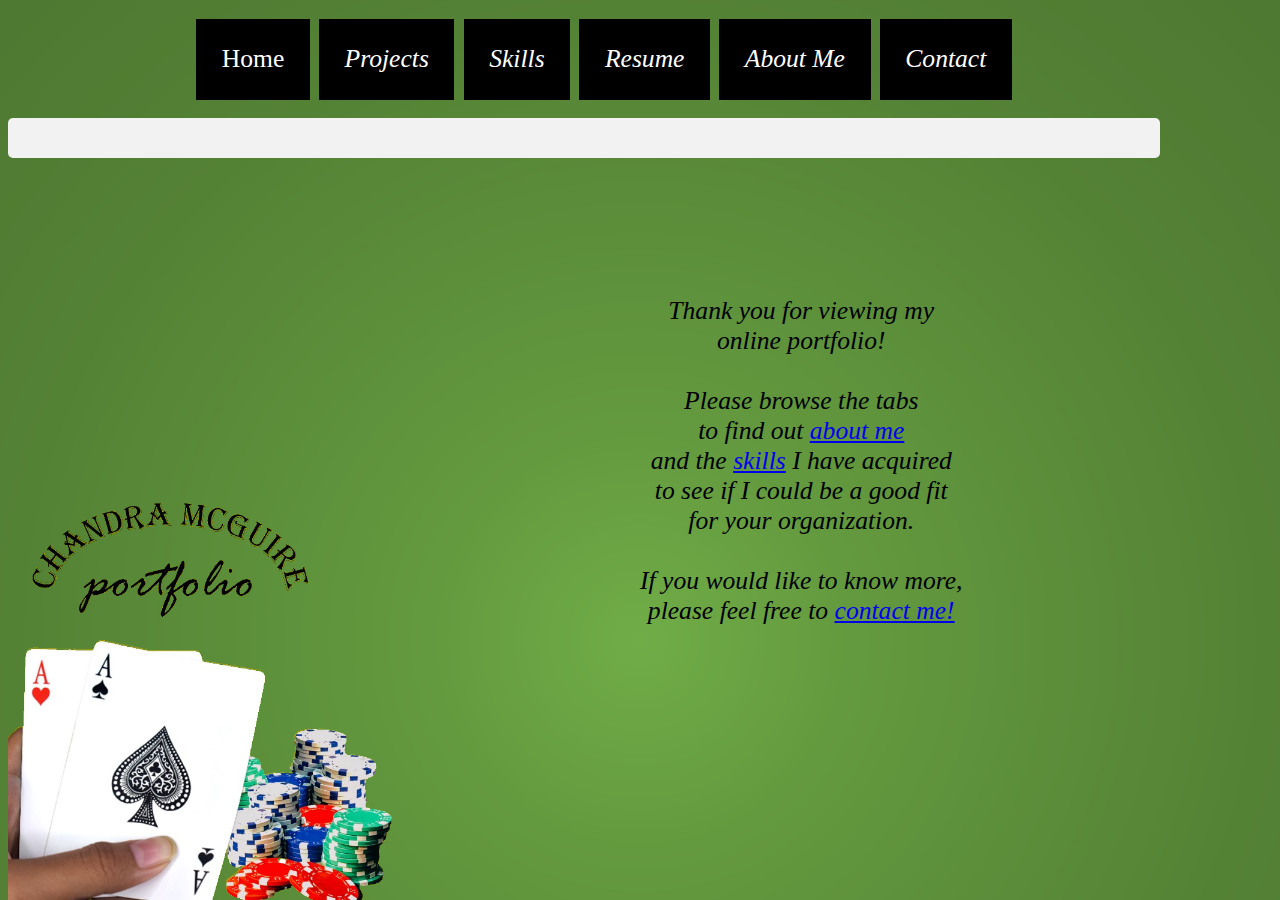
==== index.html @ d6551419 "klj" ====
<!DOCTYPE html>
<html lang="en">
<head>
    <meta charset="UTF-8">
    <meta name="viewport" content="width=device-width, initial-scale=1.0">
<link rel="stylesheet" href="style.css">


    <title>Chandra McGuire Portfolio Site</title>

   

</head>

<body style="width: 90%; height: 100%;">
  
   

<!-- nav bar-->

</style> 
</head> 
<body> 
<div id="navbar"> 
  <ul> 
      
	<li style="font-size:2vw;"><a href="index.html">Home</a><i></li> 
	<li style="font-size:2vw;"><a href="Pages/projects.html">Projects</a></li> 
	<li style="font-size:2vw;"><a href="Pages/skills.html">Skills</a></li> 
	<li style="font-size:2vw;"><a href="Pages/resume.html">Resume</a></li> 
	<li style="font-size:2vw;"><a href="Pages/aboutMe.html">About Me</a></li> 
	<li style="font-size:2vw;"><a href="Pages/contact.html">Contact</a></li> 
  </ul> 
</div> 

</body> 
</html>




    <!-- Background green image -->
    <style class="green1">
        body {
          background-image: url(Images/green\ table\ background.jpg);
          background-repeat: no-repeat;
          background-attachment: fixed;
          background-size: cover;
        }

        </style>

<!-- content -->


<div class="container">
    <div class="center">
      <p style="font-size:2vw;"></pstyle>Thank you for viewing my 
        <br>  
        online portfolio! 
          <br>
          <br>
          Please browse the tabs 
          <br>
          to find out <a href="Pages/aboutMe.html">about me</a> 
          <br>
          and the <a href="Pages/skills.html">skills</a> I have acquired 
          <br>
          to see if I could be a good fit
          <br>
          for your organization. 
          <br>
          <br>
          If you would like to know more, 
          <br>
          please feel free to <a href="Pages/contact.html">contact me!</a></p>
    </div>
  </div>
<br>


<!-- aces bottom left -->
<div class="row">
            
<img src="Images/acesbackground3.png"  alt="holding aces" class="bottom1">

</div>


<!--  contact info -->




     






</body>
</html>
---- style.css ----
/* nav bar */

 
#navbar ul { 
	/* margin: 0; 
	padding: 15px; 
	list-style-type: none;  */
	text-align: center; 
	/* background-color: #000;  */
	} 
 
#navbar ul li {  
  
  display: inline-flex;
  padding: .1em; 
	} 
 
#navbar ul li a { 
	text-decoration: none; 
	padding: 1em 1em; 
	color: #fff; 
	background-color: #000; 
	} 
 
#navbar ul li a:hover { 
	color: #000; 
	background-color: #fff; 
	} 
 



/* links */


 
/* content */


p {
  font-size: absolute;
text-align: center;
position: absolute;
left:50%;
top: 30%;

}

.s1 {
width: 50%;
position: relative;
left:-15%;
top: 30%;
padding: .5em;
}

.s2 {
width: 50%;
position: relative;
left:-15%;
top: 30%;
padding: .5em;
}

.s3 {
width: 50%;
position: relative;
left:-15%;
top: 30%;
padding: .5em;
}

/* skill */

.skillist {


	font-size: absolute;
	text-align: center;
	position: absolute;
	left:50%;
	top: 30%;



}

/* about me */

div figure {
	display: inline-block;
	
	position: relative;
	left:30%;
	top: 40%;
	
	

  }
  
  .info {
	height: 15%;
	text-align: center;
  

}




/* contact */



/* Style inputs with type="text", select elements and textareas */
input[type=text], select, textarea {
	width: 100%; /* Full width */
	padding: 12px; /* Some padding */ 
	border: 1px solid #ccc; /* Gray border */
	border-radius: 4px; /* Rounded borders */
	box-sizing: border-box; /* Make sure that padding and width stays in place */
	margin-top: 6px; /* Add a top margin */
	margin-bottom: 16px; /* Bottom margin */
	
	resize: vertical /* Allow the user to vertically resize the textarea (not horizontally) */
  }
  
  /* Style the submit button with a specific background color etc */
  input[type=submit] {
	background-color: #4CAF50;
	color: white;
	padding: 12px 20px;
	border: none;
	border-radius: 4px;
	cursor: pointer;
  }
  
  /* When moving the mouse over the submit button, add a darker green color */
  input[type=submit]:hover {
	background-color: #45a049;
  }
  
  /* Add a background color and some padding around the form */
  .container {
	border-radius: 5px;
	background-color: #f2f2f2;
	padding: 20px;
	
  }




/* resume */


.r22 {



}









  /* holding aces */
  .bottom1 {
    
    position: fixed;
    width: 45%;
    position: bottom;
    bottom: 0%;
    max-height: 80%;

   
      }
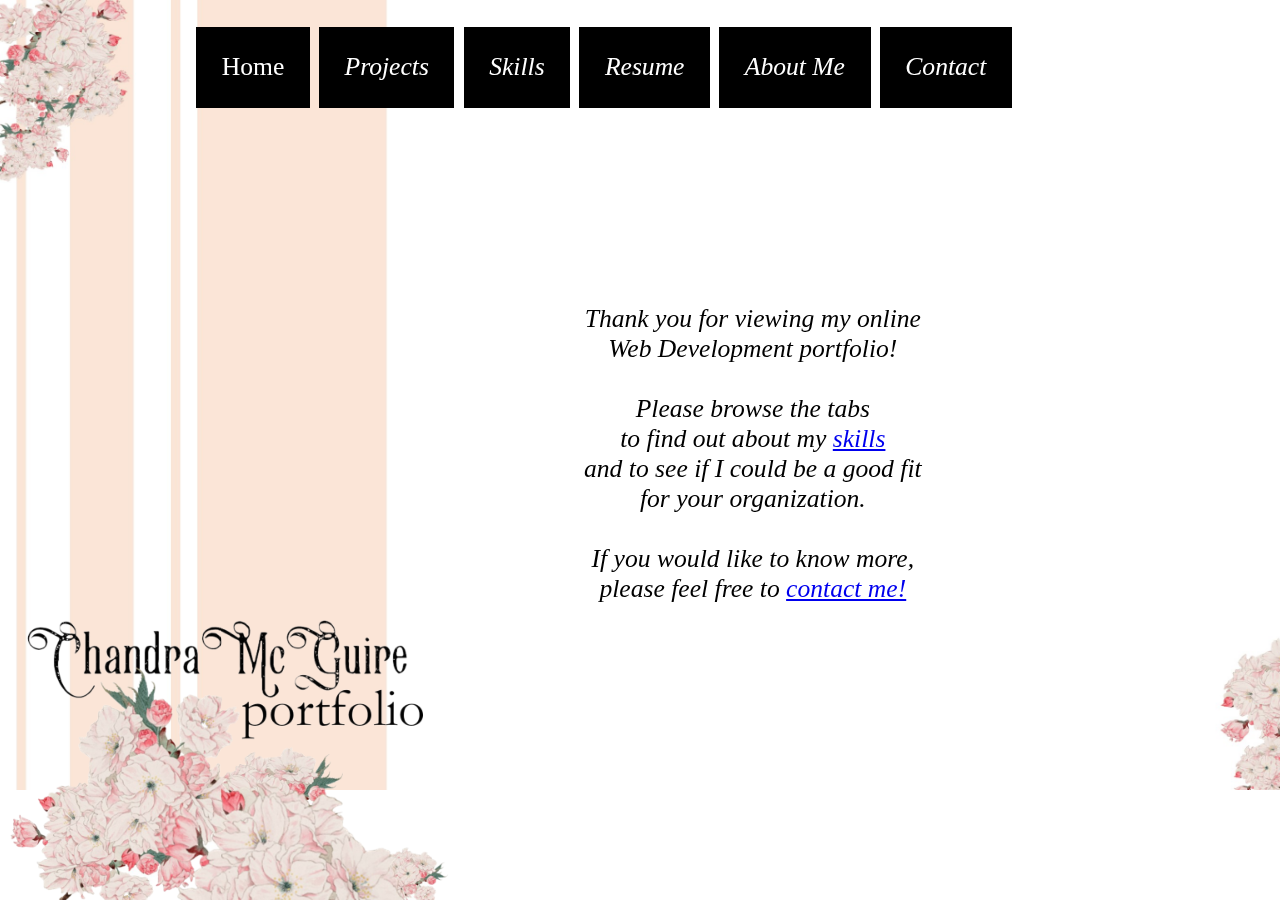
==== commit 2bc00afd: "done3" ====
--- a/index.html
+++ b/index.html
@@ -35,17 +35,18 @@
 
 </body> 
 </html>
+</style>
 
 
+<!-- 
+    Background green image -->
 
-
-    <!-- Background green image -->
-    <style class="green1">
-        body {
-          background-image: url(Images/green\ table\ background.jpg);
+    <style class="background1">
+        body  {
+          background: url(Images/Slide1\ 14.jpg);
           background-repeat: no-repeat;
-          background-attachment: fixed;
-          background-size: cover;
+  background-size: 1450px 790px;
+  position: fixed;
         }
 
         </style>
@@ -55,19 +56,19 @@
 
 <div class="container">
     <div class="center">
-      <p style="font-size:2vw;"></pstyle>Thank you for viewing my 
+      <p style="font-size:2vw;"></pstyle>
+        
+        Thank you for viewing my online
         <br>  
-        online portfolio! 
+         Web Development portfolio! 
           <br>
           <br>
           Please browse the tabs 
           <br>
-          to find out <a href="Pages/aboutMe.html">about me</a> 
+          to find out about my <a href="Pages/skills.html">skills</a>
           <br>
-          and the <a href="Pages/skills.html">skills</a> I have acquired 
-          <br>
-          to see if I could be a good fit
-          <br>
+          and to see if I could be a good fit
+        <br>
           for your organization. 
           <br>
           <br>
@@ -78,15 +79,15 @@
   </div>
 <br>
 
-
-<!-- aces bottom left -->
-<div class="row">
+<!-- 
+aces bottom left -->
+<div class="img">
             
-<img src="Images/acesbackground3.png"  alt="holding aces" class="bottom1">
+<img src="Images/Slide1_15-removebg.png"  alt="flower">
 
 </div>
 
-
+<!-- style="width:1450px;height:790px; -->
 <!--  contact info -->
 
 
@@ -96,7 +97,16 @@
 
 
 
+<!-- <span>Photo by <a href="https://unsplash.com/@libraryofcongress?utm_source=unsplash&amp;utm_medium=referral&amp;utm_content=creditCopyText">Library of Congress</a> on <a href="https://unsplash.com/s/photos/png-trees?utm_source=unsplash&amp;utm_medium=referral&amp;utm_content=creditCopyText">Unsplash</a></span> 
 
+
+
+<span>Photo by <a href="https://unsplash.com/@pawel_czerwinski?utm_source=unsplash&amp;utm_medium=referral&amp;utm_content=creditCopyText">Paweł Czerwiński</a> on <a href="https://unsplash.com/s/photos/swirls?utm_source=unsplash&amp;utm_medium=referral&amp;utm_content=creditCopyText">Unsplash</a></span>
+
+
+
+
+-->
 
 
 </body>
--- a/style.css
+++ b/style.css
@@ -41,6 +41,11 @@
  
 /* content */
 
+/* .container {
+
+border: 1px pink;
+
+} */
 
 p {
   font-size: absolute;
@@ -146,7 +151,7 @@
   }
   
   /* Add a background color and some padding around the form */
-  .container {
+  .container2 {
 	border-radius: 5px;
 	background-color: #f2f2f2;
 	padding: 20px;
@@ -159,11 +164,10 @@
 /* resume */
 
 
-.r22 {
-
-
-
-}
+
+
+
+
 
 
 
@@ -174,18 +178,21 @@
 
 
   /* holding aces */
-  .bottom1 {
+  img {
+    
+    
+	max-width: 100%;
+	height: auto;
+	width: auto\9; /* ie8 */
     
     position: fixed;
-    width: 45%;
-    position: bottom;
     bottom: 0%;
-    max-height: 80%;
+    
 
    
       }
 
-
+	 
 
 
 
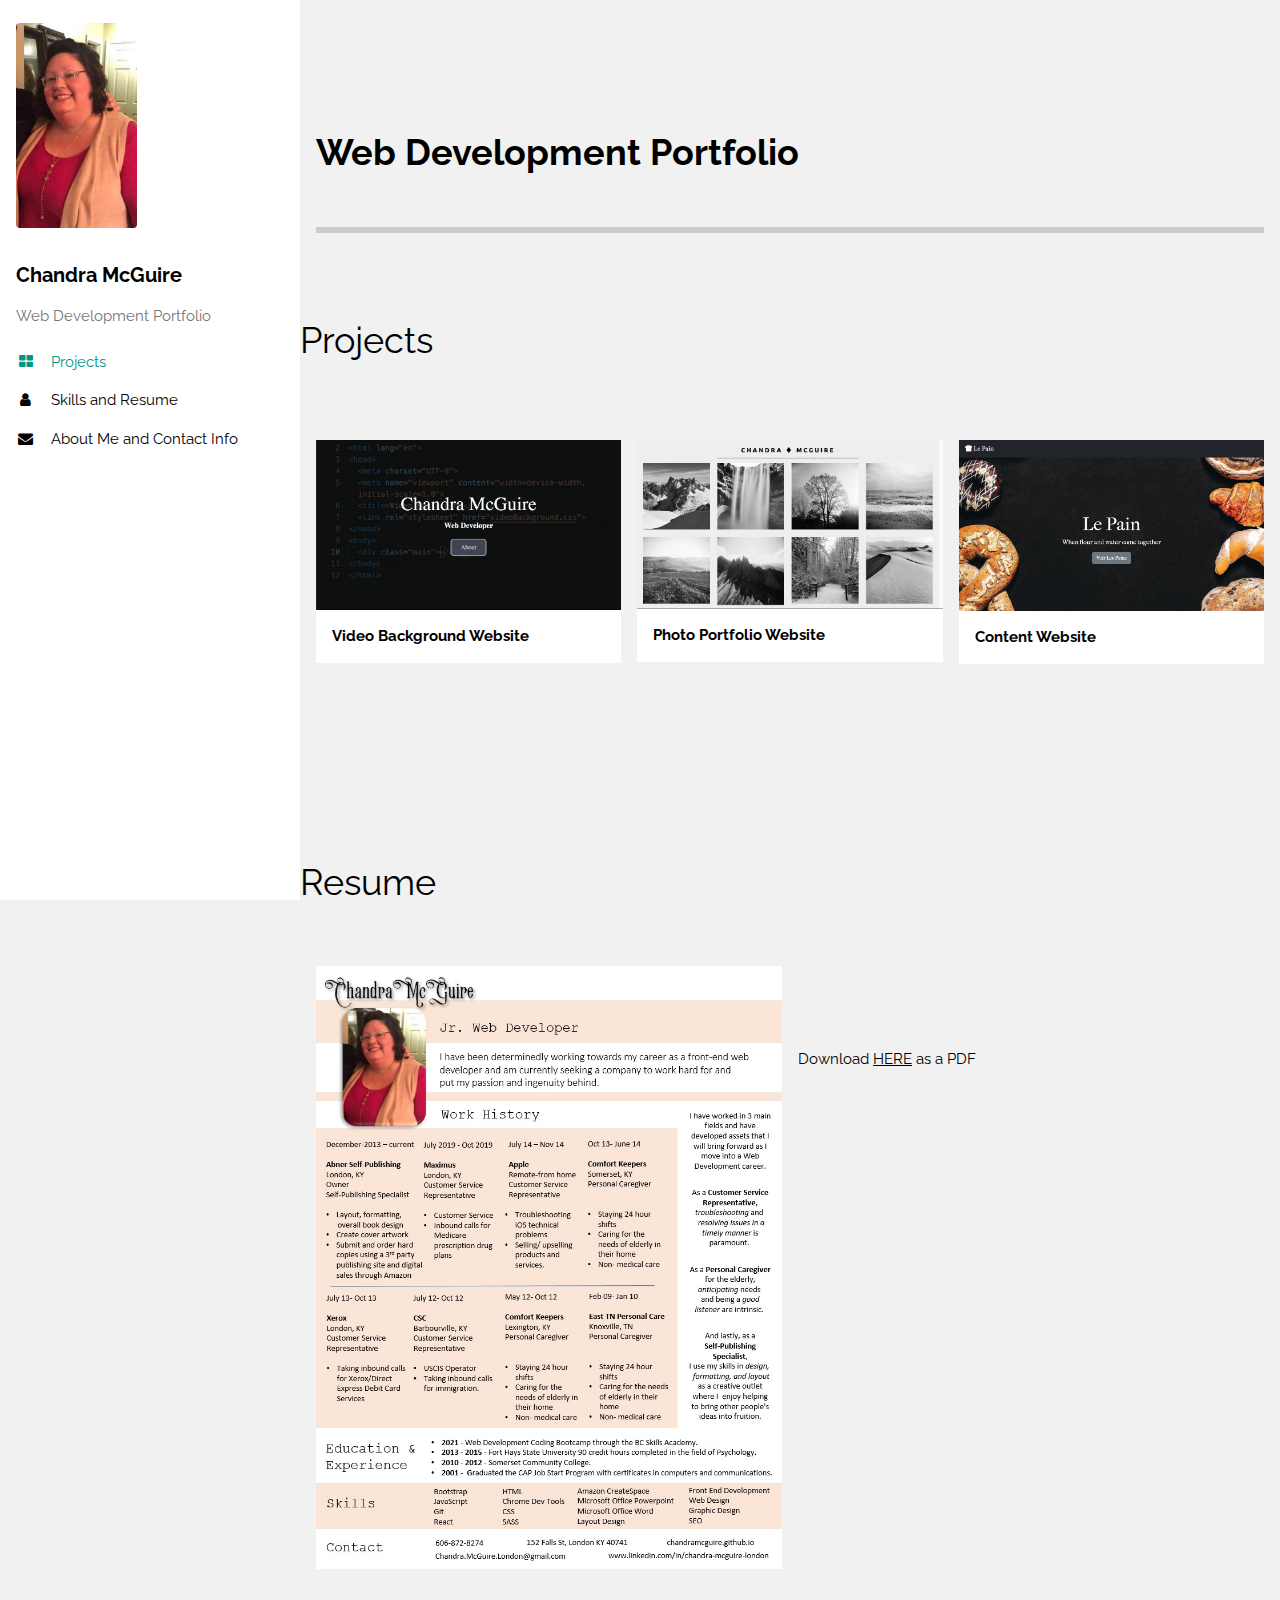
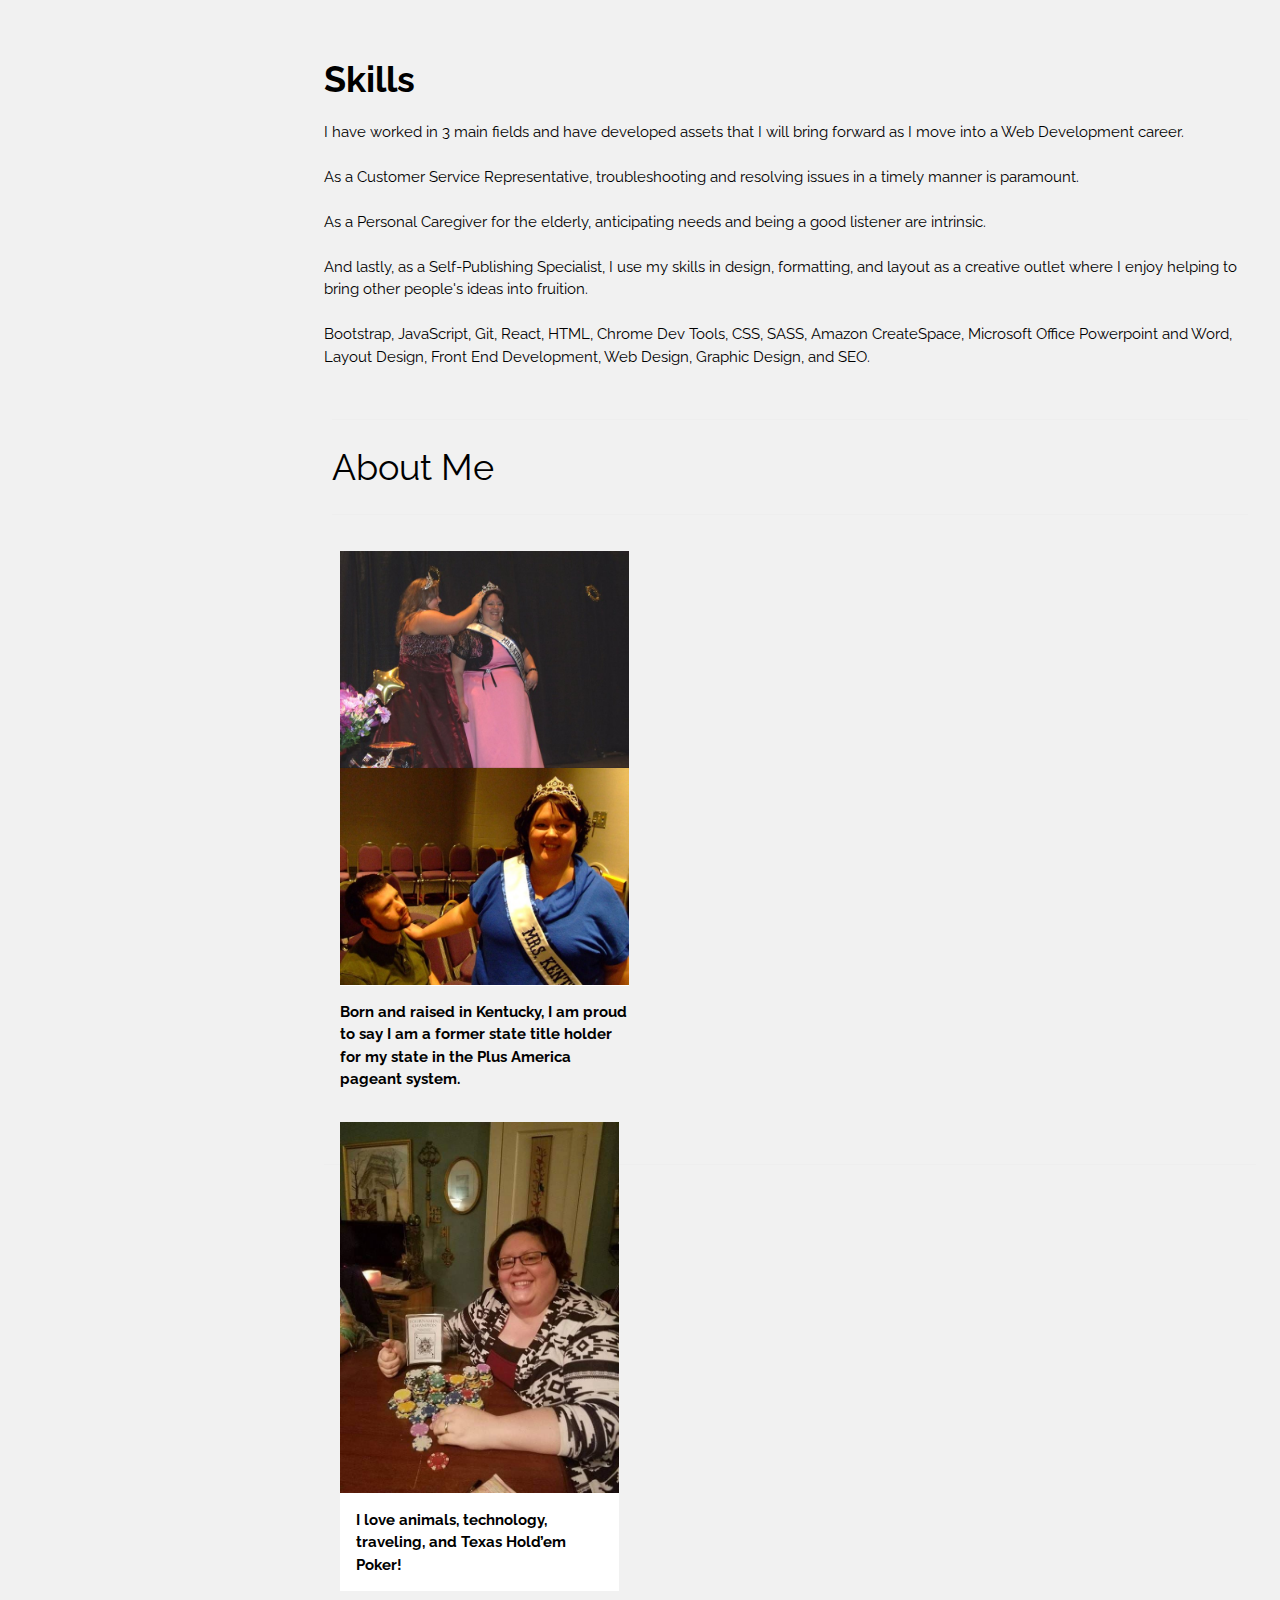
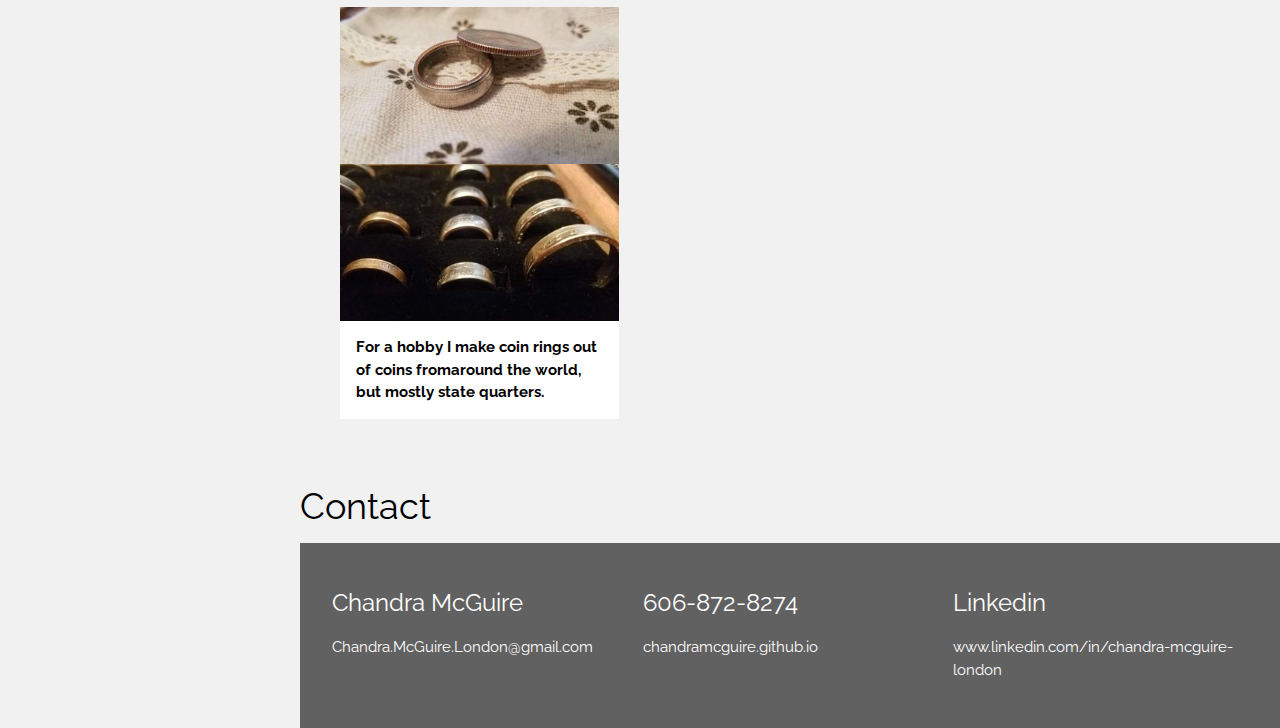
==== commit 8d315514: "done" ====
--- a/index.html
+++ b/index.html
@@ -1,113 +1,405 @@
 <!DOCTYPE html>
-<html lang="en">
-<head>
-    <meta charset="UTF-8">
-    <meta name="viewport" content="width=device-width, initial-scale=1.0">
-<link rel="stylesheet" href="style.css">
-
-
-    <title>Chandra McGuire Portfolio Site</title>
-
+<html>
+<title>Chandra McGuire Portfolio</title>
+<meta charset="UTF-8">
+<meta name="viewport" content="width=device-width, initial-scale=1">
+<link rel="stylesheet" href="https://www.w3schools.com/w3css/4/w3.css">
+<link rel="stylesheet" href="https://fonts.googleapis.com/css?family=Raleway">
+<link rel="stylesheet" href="https://cdnjs.cloudflare.com/ajax/libs/font-awesome/4.7.0/css/font-awesome.min.css">
+<style>
+body,h1,h2,h3,h4,h5,h6 {font-family: "Raleway", sans-serif}
+</style>
+<body class="w3-light-grey w3-content" style="max-width:1600px">
+
+<!-- Sidebar/menu -->
+<nav class="w3-sidebar w3-collapse w3-white w3-animate-left" style="z-index:3;width:300px;" id="mySidebar"><br>
+  <div class="w3-container">
+    <a href="#" onclick="w3_close()" class="w3-hide-large w3-right w3-jumbo w3-padding w3-hover-grey" title="close menu">
+      <i class="fa fa-remove"></i>
+    </a>
+    <img src="Images/goodpictravmoms.jpg" style="width:45%;" class="w3-round"><br><br>
+    <h4><b>Chandra McGuire</b></h4>
+    <p class="w3-text-grey">Web Development Portfolio</p>
+  </div>
+  <div class="w3-bar-block">
+    <a href="#portfolio" onclick="w3_close()" class="w3-bar-item w3-button w3-padding w3-text-teal"><i class="fa fa-th-large fa-fw w3-margin-right"></i>Projects</a> 
+    <a href="#about" onclick="w3_close()" class="w3-bar-item w3-button w3-padding"><i class="fa fa-user fa-fw w3-margin-right"></i>Skills and Resume</a> 
+    <a href="#contact" onclick="w3_close()" class="w3-bar-item w3-button w3-padding"><i class="fa fa-envelope fa-fw w3-margin-right"></i>About Me and Contact Info</a>
+  </div>
+  <!-- <div class="w3-panel w3-large">
+    <i class="fa fa-facebook-official w3-hover-opacity"></i>
+    <i class="fa fa-instagram w3-hover-opacity"></i>
+    <i class="fa fa-snapchat w3-hover-opacity"></i>
+    <i class="fa fa-pinterest-p w3-hover-opacity"></i>
+    <i class="fa fa-twitter w3-hover-opacity"></i>
+    <i class="fa fa-linkedin w3-hover-opacity"></i>
+  </div> -->
+</nav>
+
+<!-- Overlay effect when opening sidebar on small screens -->
+<div class="w3-overlay w3-hide-large w3-animate-opacity" onclick="w3_close()" style="cursor:pointer" title="close side menu" id="myOverlay"></div>
+
+<!-- !PAGE CONTENT! -->
+<div class="w3-main" style="margin-left:300px">
+
+  <!-- Header -->
+  <header id="portfolio">
+    <a href="#"><img src="/w3images/avatar_g2.jpg" style="width:65px;" class="w3-circle w3-right w3-margin w3-hide-large w3-hover-opacity"></a>
+    <span class="w3-button w3-hide-large w3-xxlarge w3-hover-text-grey" onclick="w3_open()"><i class="fa fa-bars"></i></span>
+    <div class="w3-container">
+      <hr>
+      <hr><hr><hr><hr>
+
+    <h1><b>Web Development Portfolio</b></h1>
+    <div class="w3-section w3-bottombar w3-padding-16">
+      
+      
+    </div>
+    </div>
+  </header>
+  <br><hr><h1>Projects</h1><hr><br>
+  <h1></h1>
+  <!-- First Photo Grid-->
+  <div class="w3-row-padding">
+    <div class="w3-third w3-container w3-margin-bottom">
+      <a href="VideoBackground/index.html">
+      <img src="Images/Screen Shot 2021-02-28 at 6.55.51 PM.png" alt="p1" style="width:100%" class="w3-hover-opacity">
+      <div class="w3-container w3-white"></a>
+        <p><b>Video Background Website</b></p>
+        <p></p>
+      </div>
+    </div>
+    <div class="w3-third w3-container w3-margin-bottom">
+      
+      <a href="PhotoSite/index.html">
+      <img src="Images/Screen Shot 2021-02-28 at 6.56.08 PM.png" alt="Norway" style="width:100%" class="w3-hover-opacity">
+      <div class="w3-container w3-white"></a>
+        <p><b>Photo Portfolio Website</b></p>
+        <p></p>
+      </div>
+    </div>
+    <div class="w3-third w3-container">
+      <a href="LePainProject/index.html">
+      <img src="Images/Screen Shot 2021-02-28 at 6.56.35 PM.png" alt="Norway" style="width:100%" class="w3-hover-opacity"></a>
+      <div class="w3-container w3-white">
+        <p><b>Content Website</b></p>
+        <p></p>
+      </div>
+    </div>
+  </div>
+  
+  <!-- Second Photo Grid
+  <div class="w3-row-padding">
+    <div class="w3-third w3-container w3-margin-bottom">
+      <img src="/w3images/p1.jpg" alt="Norway" style="width:100%" class="w3-hover-opacity">
+      <div class="w3-container w3-white">
+        <p><b>Lorem Ipsum</b></p>
+        <p>Praesent tincidunt sed tellus ut rutrum. Sed vitae justo condimentum, porta lectus vitae, ultricies congue gravida diam non fringilla.</p>
+      </div>
+    </div>
+    <div class="w3-third w3-container w3-margin-bottom">
+      <img src="/w3images/p2.jpg" alt="Norway" style="width:100%" class="w3-hover-opacity">
+      <div class="w3-container w3-white">
+        <p><b>Lorem Ipsum</b></p>
+        <p>Praesent tincidunt sed tellus ut rutrum. Sed vitae justo condimentum, porta lectus vitae, ultricies congue gravida diam non fringilla.</p>
+      </div>
+    </div>
+    <div class="w3-third w3-container">
+      <img src="/w3images/p3.jpg" alt="Norway" style="width:100%" class="w3-hover-opacity">
+      <div class="w3-container w3-white">
+        <p><b>Lorem Ipsum</b></p>
+        <p>Praesent tincidunt sed tellus ut rutrum. Sed vitae justo condimentum, porta lectus vitae, ultricies congue gravida diam non fringilla.</p>
+      </div>
+    </div>
+  </div> -->
+
+  <!-- Pagination -->
+ 
+  <!-- <div class="w3-center w3-padding-32">
+    <div class="w3-bar">
+      <a href="#" class="w3-bar-item w3-button w3-hover-black">«</a>
+      <a href="#" class="w3-bar-item w3-black w3-button">1</a>
+      <a href="#" class="w3-bar-item w3-button w3-hover-black">2</a>
+      <a href="#" class="w3-bar-item w3-button w3-hover-black">»</a>
+    </div>
+  </div> -->
+
+<br><br><br><br><br><br>
+<hr> <h1>Resume</h1><hr>
+
+  <!-- Images of Me -->
+  <div class="w3-row-padding w3-padding-16" id="about">
+    <div class="w3-col m6">
+      <img src="Images/webdevresume.jpg" alt="resume" style="width:100%">
+    </div>
+    <div class="w3-col m6">
+      <br><br><br>
+      <p> Download <a href="./PDF/webdevresume.pdf" target="blank">HERE</a> as a PDF </p>
+    </div>
+  </div>
+
+  <div class="w3-container w3-padding-large" style="margin-bottom:32px">
+    <br><br><h1><b>Skills</b></h1>
+    <p>I have worked in 3 main fields and have developed assets that I will bring forward as I move into a Web Development career. ​
+
+      ​<br><br>
+      
+      As a Customer Service Representative, troubleshooting and ​
+      
+       resolving issues in a timely manner is paramount. ​
+      
+      ​<br><br>
+      
+      As a Personal Caregiver for the elderly, anticipating needs ​
+      
+      and being a good listener are intrinsic. ​
+      
+      ​<br><br>
+      
+      And lastly, as a ​
+      
+      Self-Publishing Specialist, ​
+      
+      I use my skills in design, ​
+      
+       formatting, and layout as a creative outlet where I  enjoy helping to bring other people's ideas into fruition.
+      <br><br>
+      Bootstrap, JavaScript, Git, React, HTML, Chrome Dev Tools, CSS, SASS, Amazon CreateSpace, Microsoft Office Powerpoint and Word, Layout Design, Front End Development, Web Design, Graphic Design, and SEO. 
+      
+      <div class="w3-row-padding w3-padding-16" id="contact">
+      <hr> <h1>About Me</h1><hr>
+    
+      </div>
+  
+    <!-- About Me Photo Grid-->
+    <div class="w3-row-padding">
+      <div class="w3-third w3-container w3-margin-bottom">
+         
+
+        <img src="Images/pag1.jpg" alt="p1" style="width:100%" class="w3-hover-opacity"> 
+        
+        <img src="Images/pag2.jpg" alt="p2" style="width:100%" class="w3-hover-opacity">
+        <div class="w3-container w3-white" ></div>
+          <p><b>Born and raised in Kentucky, 
+
+            I am proud to say I am a former state title holder 
+            
+            for my state in the 
+            
+            Plus America pageant system. </b></p>
+          <p></p>
+        </div>
+      </div>
+
+      <div class="w3-third w3-container w3-margin-bottom">
+        
+        <img src="Images/pokerchamp.jpg" alt="Norway" style="width:100%" class="w3-hover-opacity">
+        <div class="w3-container w3-white">
+          <p><b>I love animals, technology, traveling, 
+
+            and Texas Hold’em Poker!</b></p>
+          <p></p>
+        </div>
+      </div><br><hr>
+      <div class="w3-row-padding"></div>
+      <div class="w3-third w3-container w3-margin-bottom">
+        
+        <img src="Images/ringplain.jpg" alt="Norway" style="width:100%" class="w3-hover-opacity" > <img src="Images/multirings.jpg" alt="p2" style="width:100%" class="w3-hover-opacity">
+        <div class="w3-container w3-white">
+          <p><b>For a hobby I make coin rings out of coins fromaround the world, but mostly state quarters.</b></p>
+    
+        </div>
+      </div>
+    </div>
+    
+    
+    <h1>Contact</h1>
+    
+  
+    
+    
+
+
+
+
+    <!-- <h4>Technical Skills</h4> -->
+    <!-- Progress bars / Skills -->
+    <!-- <p>Photography</p>-->
+    <!-- <div class="w3-grey">
+      <div class="w3-container w3-dark-grey w3-padding w3-center" style="width:95%">95%</div>
+    </div>  -->
+    <!--<p>Web Design</p>
+    <div class="w3-grey">
+      <div class="w3-container w3-dark-grey w3-padding w3-center" style="width:85%">85%</div>
+    </div>
+    <p>Photoshop</p>
+    <div class="w3-grey">
+      <div class="w3-container w3-dark-grey w3-padding w3-center" style="width:80%">80%</div>
+    </div>
+    <p>
+      <button class="w3-button w3-dark-grey w3-padding-large w3-margin-top w3-margin-bottom">
+        <i class="fa fa-download w3-margin-right"></i>Download Resume
+      </button>
+    </p>
+    <hr>
+    
+    <h4>How much I charge</h4>
+    Pricing Tables
+    <div class="w3-row-padding" style="margin:0 -16px">
+      <div class="w3-third w3-margin-bottom">
+        <ul class="w3-ul w3-border w3-white w3-center w3-opacity w3-hover-opacity-off">
+          <li class="w3-black w3-xlarge w3-padding-32">Basic</li>
+          <li class="w3-padding-16">Web Design</li>
+          <li class="w3-padding-16">Photography</li>
+          <li class="w3-padding-16">1GB Storage</li>
+          <li class="w3-padding-16">Mail Support</li>
+          <li class="w3-padding-16">
+            <h2>$ 10</h2>
+            <span class="w3-opacity">per month</span>
+          </li>
+          <li class="w3-light-grey w3-padding-24">
+            <button class="w3-button w3-teal w3-padding-large w3-hover-black">Sign Up</button>
+          </li>
+        </ul>
+      </div>
+      
+      <div class="w3-third w3-margin-bottom">
+        <ul class="w3-ul w3-border w3-white w3-center w3-opacity w3-hover-opacity-off">
+          <li class="w3-teal w3-xlarge w3-padding-32">Pro</li>
+          <li class="w3-padding-16">Web Design</li>
+          <li class="w3-padding-16">Photography</li>
+          <li class="w3-padding-16">50GB Storage</li>
+          <li class="w3-padding-16">Endless Support</li>
+          <li class="w3-padding-16">
+            <h2>$ 25</h2>
+            <span class="w3-opacity">per month</span>
+          </li>
+          <li class="w3-light-grey w3-padding-24">
+            <button class="w3-button w3-teal w3-padding-large w3-hover-black">Sign Up</button>
+          </li>
+        </ul>
+      </div>
+      
+      <div class="w3-third">
+        <ul class="w3-ul w3-border w3-white w3-center w3-opacity w3-hover-opacity-off">
+          <li class="w3-black w3-xlarge w3-padding-32">Premium</li>
+          <li class="w3-padding-16">Web Design</li>
+          <li class="w3-padding-16">Photography</li>
+          <li class="w3-padding-16">Unlimited Storage</li>
+          <li class="w3-padding-16">Endless Support</li>
+          <li class="w3-padding-16">
+            <h2>$ 25</h2>
+            <span class="w3-opacity">per month</span>
+          </li>
+          <li class="w3-light-grey w3-padding-24">
+            <button class="w3-button w3-teal w3-padding-large w3-hover-black">Sign Up</button> -->
+          <!-- </li> 
+        </ul>
+      </div>
+    </div>
+  </div> -->
+  
+  <!-- Contact Section -->
+  <!-- <div class="w3-container w3-padding-large w3-grey">
+    <h4 id="contact"><b>Contact Me</b></h4>
+    <div class="w3-row-padding w3-center w3-padding-24" style="margin:0 -16px">
+      <div class="w3-third w3-dark-grey">
+        <p><i class="fa fa-envelope w3-xxlarge w3-text-light-grey"></i></p>
+        <p>email@email.com</p>
+      </div>
+      <div class="w3-third w3-teal">
+        <p><i class="fa fa-map-marker w3-xxlarge w3-text-light-grey"></i></p>
+        <p>Chicago, US</p>
+      </div>
+      <div class="w3-third w3-dark-grey">
+        <p><i class="fa fa-phone w3-xxlarge w3-text-light-grey"></i></p>
+        <p>512312311</p>
+      </div>
+    </div>
+    <hr class="w3-opacity">
+    <form action="/action_page.php" target="_blank">
+      <div class="w3-section">
+        <label>Name</label>
+        <input class="w3-input w3-border" type="text" name="Name" required>
+      </div>
+      <div class="w3-section">
+        <label>Email</label>
+        <input class="w3-input w3-border" type="text" name="Email" required>
+      </div>
+      <div class="w3-section">
+        <label>Message</label>
+        <input class="w3-input w3-border" type="text" name="Message" required>
+      </div>
+      <button type="submit" class="w3-button w3-black w3-margin-bottom"><i class="fa fa-paper-plane w3-margin-right"></i>Send Message</button>
+    </form>
+  </div> -->
+
+
+
+
+
+
+
+  <!-- Footer -->
+  <footer class="w3-container w3-padding-32 w3-dark-grey">
+  <div class="w3-row-padding">
+    <div class="w3-third">
+      <h3>Chandra McGuire</h3>
+      <p> Chandra.McGuire.London@gmail.com </p>
+    </div>
+  
+    <div class="w3-third">
+      <h3>606-872-8274</h3>
+      <p>chandramcguire.github.io​</p>
+      <!-- <ul class="w3-ul w3-hoverable">
+        <li class="w3-padding-16">
+          <img src="/w3images/workshop.jpg" class="w3-left w3-margin-right" style="width:50px">
+          <span class="w3-large">Lorem</span><br>
+          <span>Sed mattis nunc</span>
+        </li>
+        <li class="w3-padding-16">
+          <img src="/w3images/gondol.jpg" class="w3-left w3-margin-right" style="width:50px">
+          <span class="w3-large">Ipsum</span><br>
+          <span>Praes tinci sed</span>
+        </li> 
+      </ul> -->
+    </div>
+
+    <div class="w3-third">
+      <h3>Linkedin</h3>
+
+      <p>www.linkedin.com/in/chandra-mcguire-london</p>
+      <!-- <p>
+        <span class="w3-tag w3-black w3-margin-bottom">Travel</span> <span class="w3-tag w3-grey w3-small w3-margin-bottom">New York</span> <span class="w3-tag w3-grey w3-small w3-margin-bottom">London</span>
+        <span class="w3-tag w3-grey w3-small w3-margin-bottom">IKEA</span> <span class="w3-tag w3-grey w3-small w3-margin-bottom">NORWAY</span> <span class="w3-tag w3-grey w3-small w3-margin-bottom">DIY</span>
+        <span class="w3-tag w3-grey w3-small w3-margin-bottom">Ideas</span> <span class="w3-tag w3-grey w3-small w3-margin-bottom">Baby</span> <span class="w3-tag w3-grey w3-small w3-margin-bottom">Family</span>
+        <span class="w3-tag w3-grey w3-small w3-margin-bottom">News</span> <span class="w3-tag w3-grey w3-small w3-margin-bottom">Clothing</span> <span class="w3-tag w3-grey w3-small w3-margin-bottom">Shopping</span>
+        <span class="w3-tag w3-grey w3-small w3-margin-bottom">Sports</span> <span class="w3-tag w3-grey w3-small w3-margin-bottom">Games</span>
+      </p> --> 
+    </div>
+
+  </div>
+  <!-- </footer>
+  
+  <div class="w3-black w3-center w3-padding-24">Powered by <a href="https://www.w3schools.com/w3css/default.asp" title="W3.CSS" target="_blank" class="w3-hover-opacity">w3.css</a></div> -->
+
+<!-- End page content -->
+</div>
+
+<script>
+  // Script to open and close sidebar
+  function w3_open() {
+      document.getElementById("mySidebar").style.display = "block";
+      document.getElementById("myOverlay").style.display = "block";
+  }
    
-
-</head>
-
-<body style="width: 90%; height: 100%;">
-  
-   
-
-<!-- nav bar-->
-
-</style> 
-</head> 
-<body> 
-<div id="navbar"> 
-  <ul> 
-      
-	<li style="font-size:2vw;"><a href="index.html">Home</a><i></li> 
-	<li style="font-size:2vw;"><a href="Pages/projects.html">Projects</a></li> 
-	<li style="font-size:2vw;"><a href="Pages/skills.html">Skills</a></li> 
-	<li style="font-size:2vw;"><a href="Pages/resume.html">Resume</a></li> 
-	<li style="font-size:2vw;"><a href="Pages/aboutMe.html">About Me</a></li> 
-	<li style="font-size:2vw;"><a href="Pages/contact.html">Contact</a></li> 
-  </ul> 
-</div> 
-
-</body> 
+  function w3_close() {
+      document.getElementById("mySidebar").style.display = "none";
+      document.getElementById("myOverlay").style.display = "none";
+  }
+  </script>
+
+</body>
 </html>
-</style>
-
-
-<!-- 
-    Background green image -->
-
-    <style class="background1">
-        body  {
-          background: url(Images/Slide1\ 14.jpg);
-          background-repeat: no-repeat;
-  background-size: 1450px 790px;
-  position: fixed;
-        }
-
-        </style>
-
-<!-- content -->
-
-
-<div class="container">
-    <div class="center">
-      <p style="font-size:2vw;"></pstyle>
-        
-        Thank you for viewing my online
-        <br>  
-         Web Development portfolio! 
-          <br>
-          <br>
-          Please browse the tabs 
-          <br>
-          to find out about my <a href="Pages/skills.html">skills</a>
-          <br>
-          and to see if I could be a good fit
-        <br>
-          for your organization. 
-          <br>
-          <br>
-          If you would like to know more, 
-          <br>
-          please feel free to <a href="Pages/contact.html">contact me!</a></p>
-    </div>
-  </div>
-<br>
-
-<!-- 
-aces bottom left -->
-<div class="img">
-            
-<img src="Images/Slide1_15-removebg.png"  alt="flower">
-
-</div>
-
-<!-- style="width:1450px;height:790px; -->
-<!--  contact info -->
-
-
-
-
-     
-
-
-
-<!-- <span>Photo by <a href="https://unsplash.com/@libraryofcongress?utm_source=unsplash&amp;utm_medium=referral&amp;utm_content=creditCopyText">Library of Congress</a> on <a href="https://unsplash.com/s/photos/png-trees?utm_source=unsplash&amp;utm_medium=referral&amp;utm_content=creditCopyText">Unsplash</a></span> 
-
-
-
-<span>Photo by <a href="https://unsplash.com/@pawel_czerwinski?utm_source=unsplash&amp;utm_medium=referral&amp;utm_content=creditCopyText">Paweł Czerwiński</a> on <a href="https://unsplash.com/s/photos/swirls?utm_source=unsplash&amp;utm_medium=referral&amp;utm_content=creditCopyText">Unsplash</a></span>
-
-
-
-
--->
-
-
-</body>
-</html>+
+
